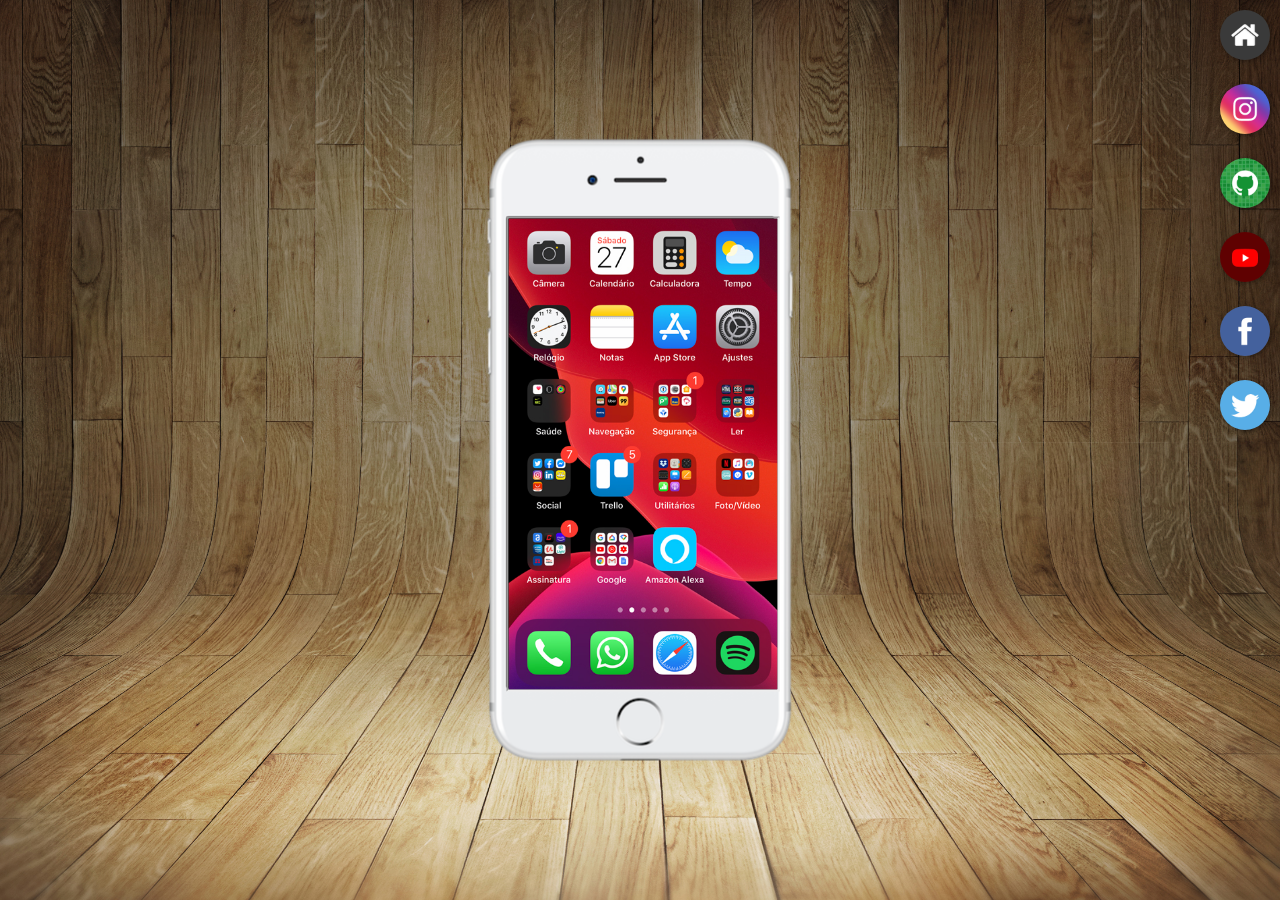
==== social/index.html @ 3b44c2bd "projeto social" ====
<!DOCTYPE html>
<html lang="pt-br">
<head>
    <meta charset="UTF-8">
    <meta http-equiv="X-UA-Compatible" content="IE=edge">
    <meta name="viewport" content="width=device-width, initial-scale=1.0">
    <title>Projeto Redes Sociais</title>
    <link rel="shortcut icon" href="favicon.ico" type="image/x-icon">
    <link rel="stylesheet" href="estilo/style.css">
</head>
<body>
    <main>
        <section id="telefone">
            <iframe src="home.html" name="tela" id="tela">Seu dispositivo não é compatível.</iframe>
        </section>
        <section id="redes">
            <a href="#" target="tela"><img src="imagens/logo-home.jpg" alt="Home"></a><br>
            <a href="#" target="tela"><img src="imagens/logo-instagram.jpg" alt="Instagram"></a><br>
            <a href="#" target="tela"><img src="imagens/logo-github.jpg" alt="Github"></a><br>
            <a href="#" target="tela"><img src="imagens/logo-youtube.jpg" alt="Youtube"></a><br>
            <a href="#" target="tela"><img src="imagens/logo-facebook.jpg" alt="Facebook"></a><br>
            <a href="#" target="tela"><img src="imagens/logo-twitter.jpg" alt="Twitter"></a>
        </section>
    </main>
</body>
</html>
---- social/estilo/style.css ----
@charset "UTF-8";

* { 
    margin: 0px;
    padding: 0px;
}

html, body{
    height: 100vh;
    width: 100vw;
    background-color: black;
}



body{
    background-image: url('../imagens/fundo-madeira.jpg');
    background-repeat: no-repeat;
    background-size: cover;
    background-attachment: fixed;
}

main{
    position: relative;
    height: 100vh;
}

section#telefone{
    position: absolute;
    top: 50%;
    left: 50%;
    transform: translate(-50%, -50%);

    height: 627px;
    width: 311px;
    
    background-image: url("../imagens/frame-iphone.png");
    background-size: no-repeat;
}

iframe#tela{
    position: relative;
    top: 80px;
    left: 22px;
    width: 269px;
    height: 471px;
}

section#redes{
    text-align: right;
}

section#redes img:hover{
    border: 2px solid rgba(255, 255, 255, 0.61);
    box-sizing: border-box;
    
}
section#redes img{
    width: 50px;
    margin: 10px;
    border-radius: 50%;
    box-shadow: 1px 1px 5px rgba(0, 0, 0, 0.411);
    
}
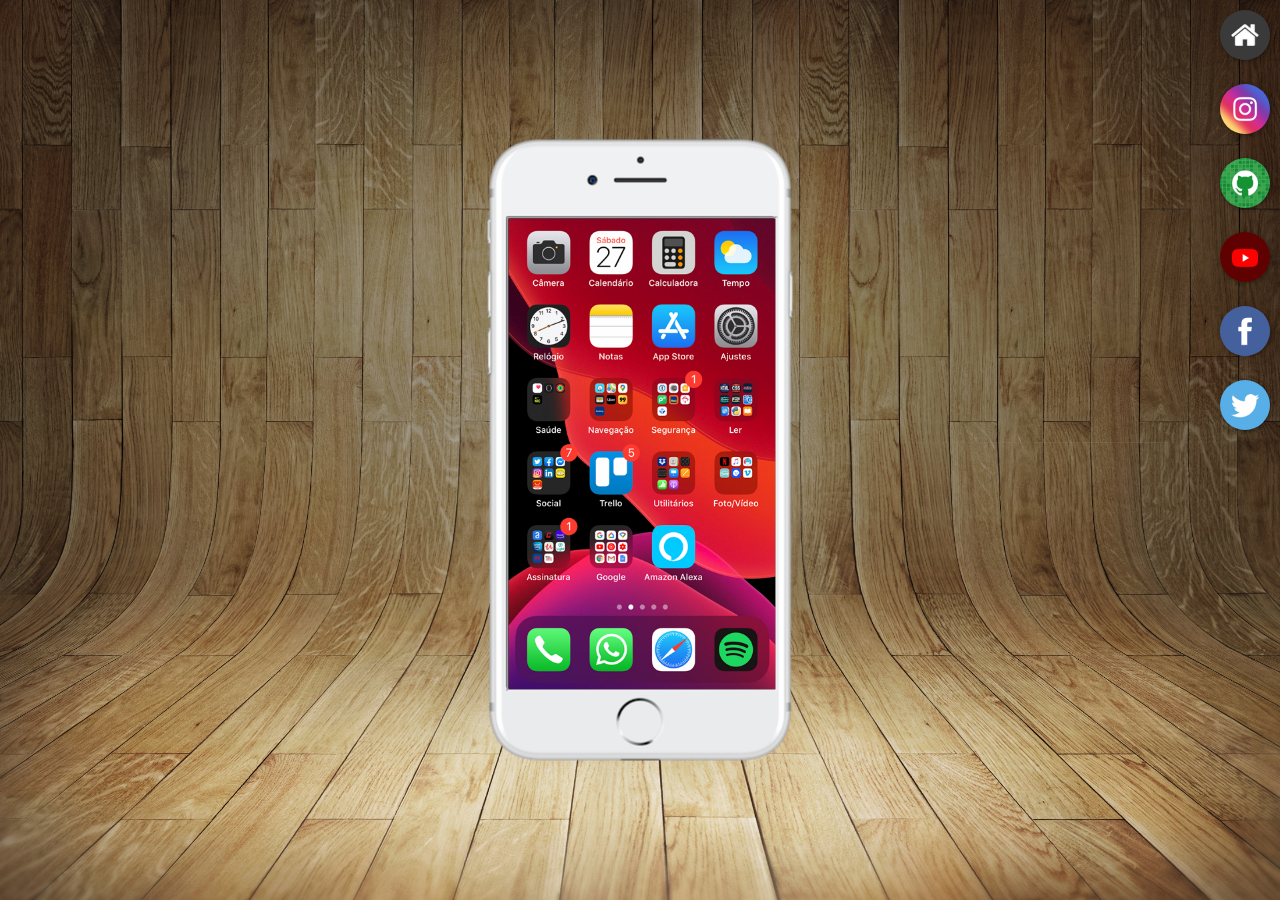
==== commit 67d1ea3c: "projeto finalizado" ====
--- a/social/index.html
+++ b/social/index.html
@@ -14,10 +14,10 @@
             <iframe src="home.html" name="tela" id="tela">Seu dispositivo não é compatível.</iframe>
         </section>
         <section id="redes">
-            <a href="#" target="tela"><img src="imagens/logo-home.jpg" alt="Home"></a><br>
-            <a href="#" target="tela"><img src="imagens/logo-instagram.jpg" alt="Instagram"></a><br>
-            <a href="#" target="tela"><img src="imagens/logo-github.jpg" alt="Github"></a><br>
-            <a href="#" target="tela"><img src="imagens/logo-youtube.jpg" alt="Youtube"></a><br>
+            <a href="home.html" target="tela"><img src="imagens/logo-home.jpg" alt="Home"></a><br>
+            <a href="instagram.html" target="tela"><img src="imagens/logo-instagram.jpg" alt="Instagram"></a><br>
+            <a href="github.html" target="tela"><img src="imagens/logo-github.jpg" alt="Github"></a><br>
+            <a href="youtube.html" target="tela"><img src="imagens/logo-youtube.jpg" alt="Youtube"></a><br>
             <a href="#" target="tela"><img src="imagens/logo-facebook.jpg" alt="Facebook"></a><br>
             <a href="#" target="tela"><img src="imagens/logo-twitter.jpg" alt="Twitter"></a>
         </section>
--- a/social/estilo/style.css
+++ b/social/estilo/style.css
@@ -42,7 +42,7 @@
     position: relative;
     top: 80px;
     left: 22px;
-    width: 269px;
+    width: 267px;
     height: 471px;
 }
 
